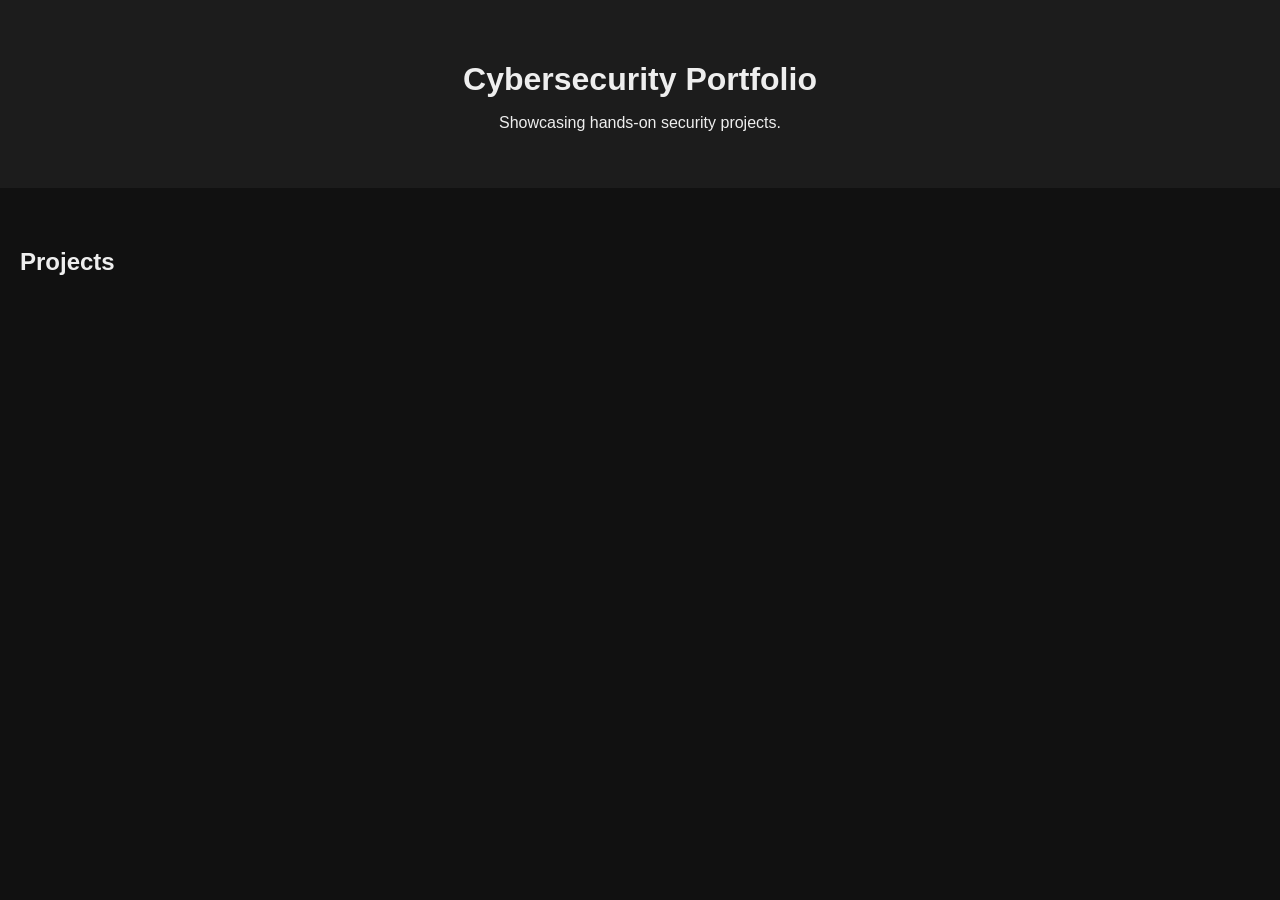
==== index.html @ 6a12bd03 "Initial portfolio setup" ====
<!DOCTYPE html>
<html lang="en">
<head>
    <meta charset="UTF-8" />
    <meta name="viewport" content="width=device-width, initial-scale=1.0" />
    <title>Cybersecurity Portfolio</title>
    <link rel="stylesheet" href="css/style.css" />
</head>
<body>
    <header>
        <h1>Cybersecurity Portfolio</h1>
        <p>Showcasing hands-on security projects.</p>
    </header>

    <section id="projects">
        <h2>Projects</h2>
        <div id="project-list" class="project-grid"></div>
    </section>

    <script src="js/script.js"></script>
</body>
</html>
---- css/style.css ----
body {
    font-family: Arial, sans-serif;
    margin: 0;
    background: #111;
    color: #eee;
}

header {
    text-align: center;
    padding: 40px 20px;
    background: #1c1c1c;
}

h1 {
    margin-bottom: 10px;
}

#projects {
    padding: 40px 20px;
}

.project-grid {
    display: grid;
    gap: 20px;
    grid-template-columns: repeat(auto-fit, minmax(250px, 1fr));
}

.project-card {
    background: #222;
    border-radius: 8px;
    padding: 20px;
    text-align: center;
    border: 1px solid #333;
}

.project-img {
    width: 100%;
    height: 150px;
    object-fit: contain;
    margin-bottom: 10px;
}

.btn {
    display: inline-block;
    padding: 10px 16px;
    background: #4caf50;
    color: #fff;
    text-decoration: none;
    border-radius: 6px;
    margin-top: 10px;
}

.btn:hover {
    background: #45a049;
}
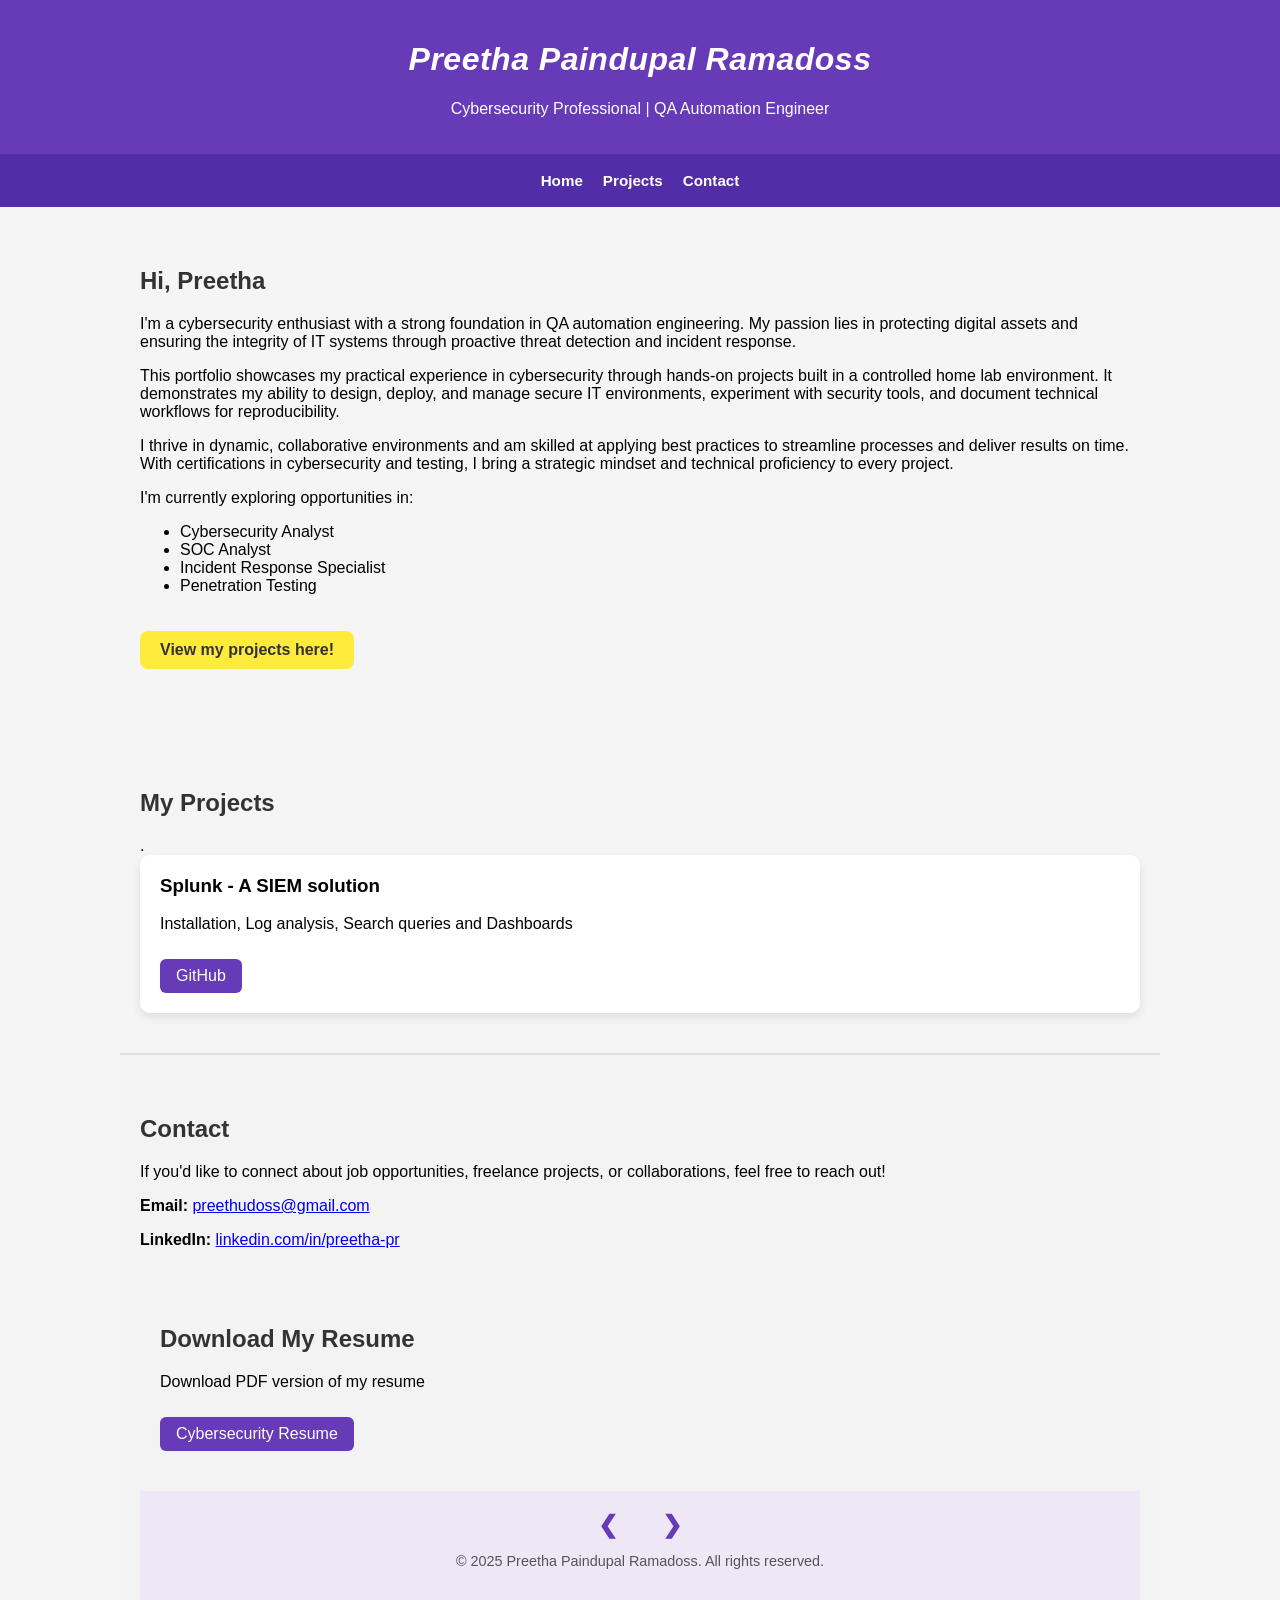
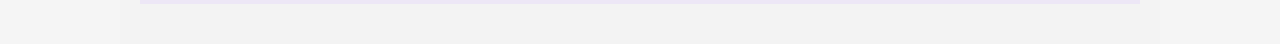
==== commit 277f111b: "index html change" ====
--- a/index.html
+++ b/index.html
@@ -1,22 +1,337 @@
+
 <!DOCTYPE html>
 <html lang="en">
 <head>
-    <meta charset="UTF-8" />
-    <meta name="viewport" content="width=device-width, initial-scale=1.0" />
-    <title>Cybersecurity Portfolio</title>
-    <link rel="stylesheet" href="css/style.css" />
+  <meta charset="UTF-8">
+  <meta name="viewport" content="width=device-width, initial-scale=1.0">
+  <title>Preetha Paindupal Ramadoss | Cybersecurity Portfolio</title> 
+  <style>
+    header h1 {
+      color: white;
+      font-weight: bold;
+      font-style: italic;
+      letter-spacing: 0.5px;
+    }
+    body {
+      font-family: 'Segoe UI', Tahoma, Geneva, Verdana, sans-serif;
+      margin: 0;
+      padding: 0;
+      background-color: #f5f5f5;
+    }
+    header {
+      background-color: #673ab7;
+      color: white;
+      padding: 20px 0;
+      text-align: center;
+    }
+    nav {
+      background-color: #512da8;
+      display: flex;
+      flex-wrap: wrap;         /* Enables wrapping on small screens */
+      justify-content: center;
+      padding: 10px 0;
+    }
+    nav a {
+      color: white;
+      margin: 8px 10px;
+      text-decoration: none;
+      font-weight: bold;
+      font-size: 0.95rem;
+    } 
+    @media (max-width: 600px) {
+    nav a {
+      flex: 1 1 100%;
+      text-align: center;
+      font-size: 1rem;
+    }
+    }
+    nav a:hover {
+      text-decoration: underline;
+    }
+    section {
+      padding: 40px 20px;
+      max-width: 1000px;
+      margin: auto;
+    }
+    h1, h2 {
+      color: #333;
+    }
+    .btn-primary {
+      display: inline-block;
+      background-color: #ffeb3b;
+      color: #333;
+      font-weight: bold;
+      padding: 10px 20px;
+      margin: 20px 0;
+      border-radius: 8px;
+      text-decoration: none;
+    }
+    .project-tags {
+      display: flex;
+      flex-wrap: wrap;
+      gap: 10px;
+      justify-content: center;
+      margin: 20px 0;
+    }
+    .tag {
+      background-color: #e0e0e0;
+      padding: 8px 16px;
+      border-radius: 20px;
+      font-size: 0.9rem;
+    }
+    .project-grid {
+      display: grid;
+      grid-template-columns: repeat(auto-fit, minmax(250px, 1fr));
+      gap: 20px;
+    }
+    .project-card {
+      background: white;
+      padding: 20px;
+      border-radius: 10px;
+      box-shadow: 0 4px 10px rgba(0, 0, 0, 0.1);
+    }
+    .project-card h3 {
+      margin-top: 0;
+    }
+    .btn-secondary {
+      display: inline-block;
+      background-color: #673ab7;
+      color: white;
+      padding: 8px 16px;
+      margin-top: 10px;
+      text-decoration: none;
+      border-radius: 6px;
+    }
+    footer {
+  background-color: #ede7f6;
+  text-align: center;
+  padding: 20px;
+  font-size: 0.9em;
+  color: #555;
+  position: relative;
+}
+
+.nav-arrows {
+  margin-bottom: 10px;
+}
+
+.nav-arrows a {
+  font-size: 24px;
+  margin: 0 20px;
+  text-decoration: none;
+  color: #673ab7;
+  font-weight: bold;
+}
+
+.nav-arrows a:hover {
+  color: #311b92;
+}
+   /* === Skills Section === */
+#skills {
+  padding: 60px 20px;
+  background-color: #f9f9f9;
+}
+
+#skills h2 {
+  text-align: center;
+  font-size: 2rem;
+  color: #4b0082;
+  margin-bottom: 40px;
+}
+
+.skills-container {
+  display: flex;
+  flex-wrap: wrap;
+  justify-content: center;
+  gap: 30px;
+  max-width: 1000px;
+  margin: 0 auto;
+}
+
+.skills-group {
+  flex: 1 1 300px;
+  background-color: white;
+  border-radius: 10px;
+  padding: 20px 25px;
+  box-shadow: 0 2px 8px rgba(0, 0, 0, 0.08);
+  border-top: 5px solid #9370db;
+}
+
+.skills-group h3 {
+  color: #333;
+  font-size: 1.1rem;
+  margin-bottom: 15px;
+  font-weight: bold;
+}
+
+.skills-group ul {
+  padding-left: 20px;
+  list-style-type: disc;
+  color: #444;
+  font-size: 0.95rem;
+}
+/* Testimonials Section */
+#testimonials {
+  padding: 60px 20px;
+  background-color: #fff;
+  text-align: center;
+}
+
+.testimonials-grid {
+  display: grid;
+  grid-template-columns: repeat(auto-fit, minmax(300px, 1fr));
+  gap: 24px;
+  margin-top: 32px;
+}
+
+.testimonial-card {
+  background: #f9f9f9;
+  padding: 24px 20px;
+  border-radius: 10px;
+  box-shadow: 0 2px 6px rgba(0, 0, 0, 0.05);
+  display: flex;
+  flex-direction: column;
+  justify-content: space-between;
+  height: 100%;
+}
+
+.testimonial-card p {
+  font-size: 0.95rem;
+  line-height: 1.5;
+  color: #333;
+  font-style: italic;
+}
+
+.testimonial-card footer {
+  margin-top: 20px;
+  font-size: 0.85rem;
+  color: #555;
+  text-align: right;
+}
+#contact {
+  background-color: #f3f3f3;
+  padding: 40px 20px;
+  border-top: 2px solid #ddd;
+}
+
+.resume-links {
+  list-style: none;
+  padding: 0;
+  display: flex;
+  flex-direction: column;
+  gap: 10px;
+  margin-top: 15px;
+}
+
+.resume-links .btn-secondary {
+  background-color: #673ab7;
+  color: white;
+  padding: 10px 16px;
+  border-radius: 6px;
+  text-decoration: none;
+  font-weight: bold;
+  display: inline-block;
+  width: fit-content;
+}
+
+.resume-links .btn-secondary:hover {
+  background-color: #512da8;
+
+.resume-buttons {
+  display: flex;
+  flex-wrap: wrap;
+  gap: 15px;
+  justify-content: center;
+  margin-top: 15px;
+}
+
+.btn-resume {
+  background-color: #512da8;
+  color: #fff;
+  padding: 12px 24px;
+  border-radius: 6px;
+  text-decoration: none;
+  font-weight: bold;
+  transition: background-color 0.3s ease;
+}
+
+.btn-resume:hover {
+  background-color: #7e57c2;
+}}
+  </style>
 </head>
 <body>
-    <header>
-        <h1>Cybersecurity Portfolio</h1>
-        <p>Showcasing hands-on security projects.</p>
-    </header>
-
-    <section id="projects">
-        <h2>Projects</h2>
-        <div id="project-list" class="project-grid"></div>
-    </section>
-
-    <script src="js/script.js"></script>
+  <header>
+    <h1>Preetha Paindupal Ramadoss</h1> 
+    <p>Cybersecurity Professional | QA Automation Engineer</p> 
+  </header>
+
+  <nav>
+    <a href="#home">Home</a>
+    <a href="#projects">Projects</a>
+    <a href="#contact">Contact</a>
+  </nav>
+
+  <section id="home" class="hero">
+  <div class="content">
+    <h1>Hi, Preetha</h1> 
+    <p>
+      I'm a cybersecurity enthusiast with a strong foundation in QA automation engineering. My passion lies in protecting digital assets and ensuring the integrity of IT systems through proactive threat detection and incident response.
+    </p>
+    <p>
+     This portfolio showcases my practical experience in cybersecurity through hands-on projects built in a controlled home lab environment. It demonstrates my ability to design, deploy, and manage secure IT environments, experiment with security tools, and document technical workflows for reproducibility.
+    </p>
+    <p>
+      I thrive in dynamic, collaborative environments and am skilled at applying best practices to streamline processes and deliver results on time. With certifications in cybersecurity and testing, I bring a strategic mindset and technical proficiency to every project. 
+    </p>
+    <p>
+      I'm currently exploring opportunities in:
+      <ul class="career-tags">
+        <li> Cybersecurity Analyst</li> 
+        <li> SOC Analyst </li> 
+        <li> Incident Response Specialist</li> 
+        <li> Penetration Testing</li> 
+      </ul>
+    </p>
+    <a href="#projects" class="btn-primary">View my projects here!</a>
+  </div>
+</section>
+  <section id="projects" class="projects">
+  <h2>My Projects</h2>.
+    <div class="project-grid">
+    <div class="project-card">
+      <h3>Splunk - A SIEM solution</h3> 
+      <p>Installation, Log analysis, Search queries and Dashboards </p> 
+      <a href="https://github.com/Preeverse/cybersecurity-projects/blob/main/Projects/SIEM/Splunk" class="btn-secondary" target="_blank">GitHub</a>
+    </div>
+  </div>
+</section>
+
+  <section id="contact">
+  <h2>Contact</h2>
+  <p>If you'd like to connect about job opportunities, freelance projects, or collaborations, feel free to reach out!</p>
+
+  <div class="contact-methods">
+    <p><strong>Email:</strong> <a href="mailto:preethudoss@gmail.com">preethudoss@gmail.com</a></p>
+    <p><strong>LinkedIn:</strong> <a href="https://www.linkedin.com/in/preetha-pr/" target="_blank">linkedin.com/in/preetha-pr</a></p>
+    
+ <section id="resume">
+  <h2>Download My Resume</h2>
+  <p>Download PDF version of my resume</p>
+  <a class="btn-secondary" href="resume.pdf" target="_blank">Cybersecurity Resume</a>
+</section> 
+
+<footer>
+  <div class="nav-arrows">
+    <a href="#top" title="Back to Top">❮</a>
+    <a href="#contact" title="Jump to Contact">❯</a>
+  </div>
+  <p>&copy; 2025 Preetha Paindupal Ramadoss. All rights reserved.</p>
+</footer>
+
 </body>
 </html>
+        
+
+
+
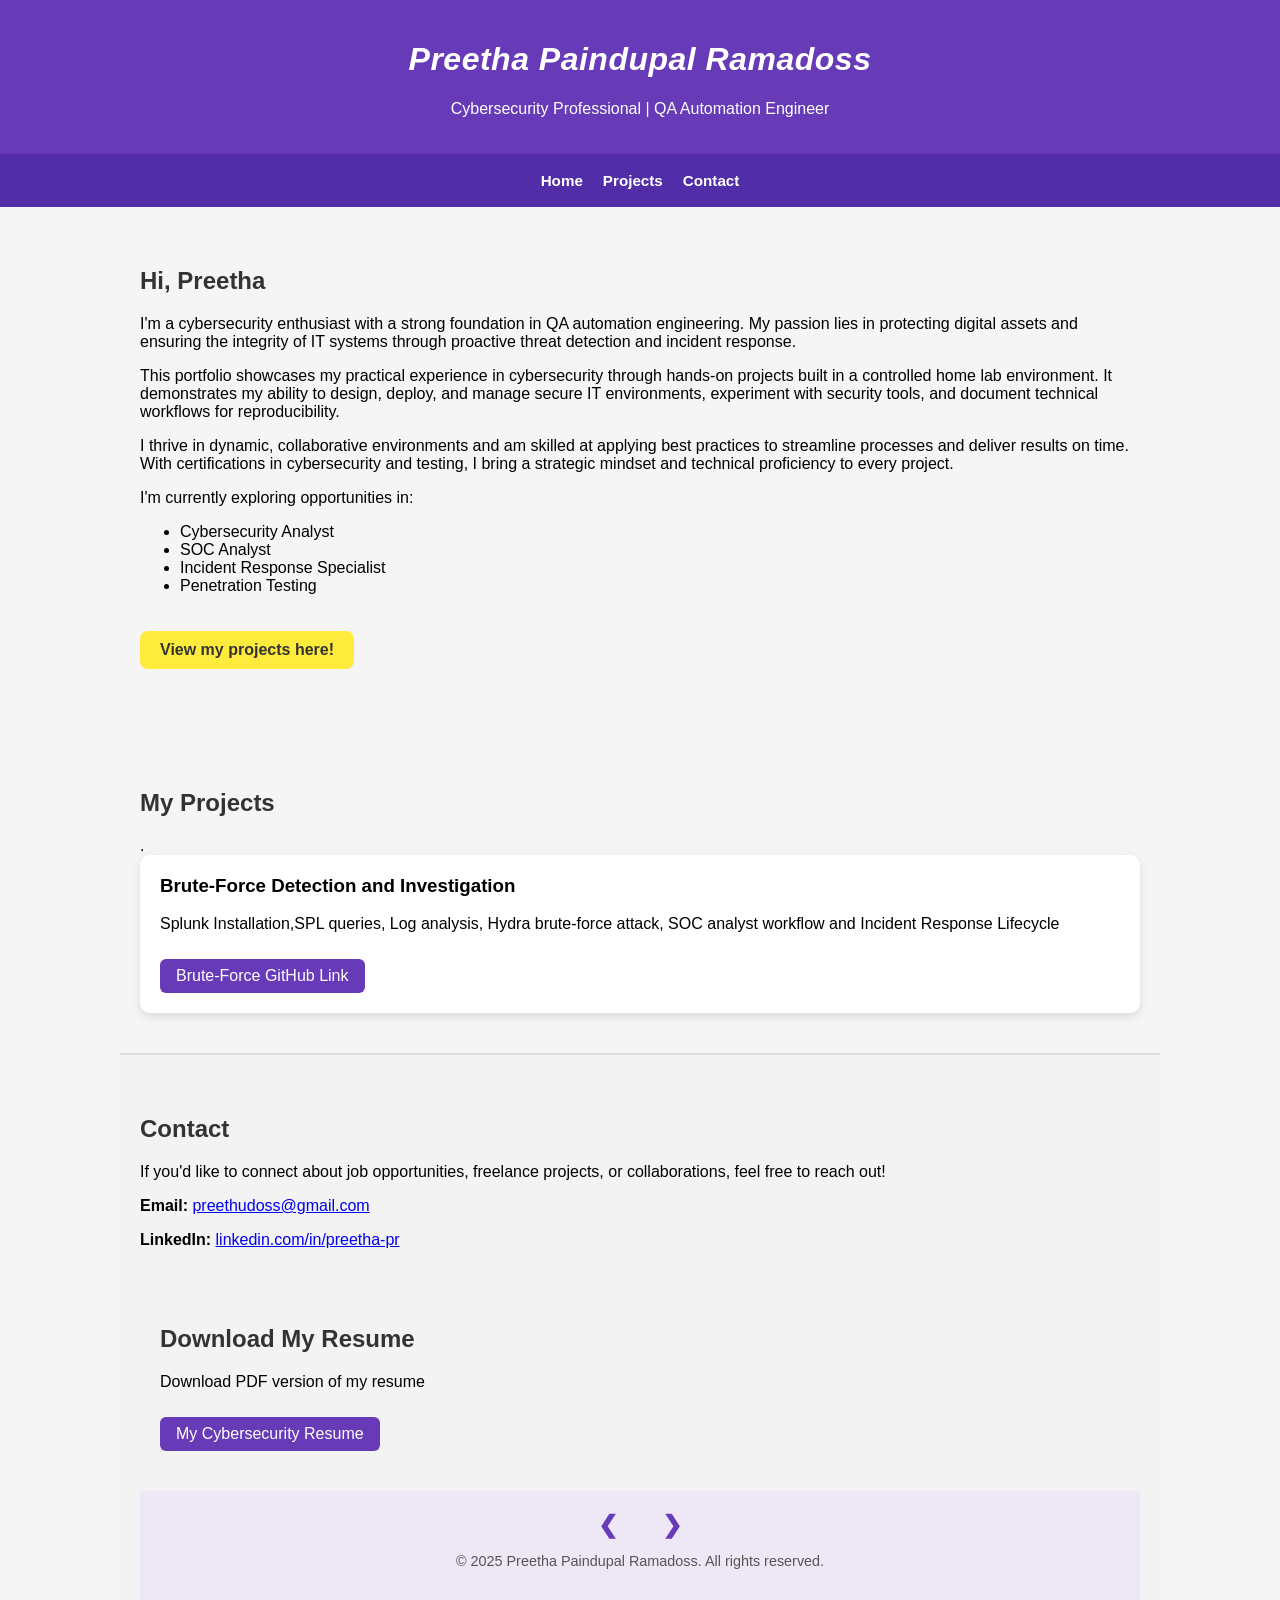
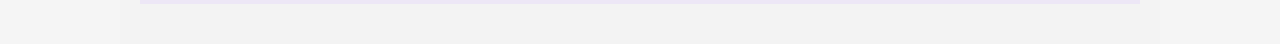
==== commit 4a49a7c8: "add brute force github link" ====
--- a/index.html
+++ b/index.html
@@ -300,9 +300,9 @@
   <h2>My Projects</h2>.
     <div class="project-grid">
     <div class="project-card">
-      <h3>Splunk - A SIEM solution</h3> 
-      <p>Installation, Log analysis, Search queries and Dashboards </p> 
-      <a href="https://github.com/Preeverse/cybersecurity-projects/blob/main/Projects/SIEM/Splunk" class="btn-secondary" target="_blank">GitHub</a>
+      <h3>Brute-Force Detection and Investigation</h3> 
+      <p> Splunk Installation,SPL queries, Log analysis, Hydra brute-force attack, SOC analyst workflow and Incident Response Lifecycle  </p> 
+      <a href="https://github.com/Preeverse/cybersecurity-projects/tree/main/Projects/brute-force-detection" class="btn-secondary" target="_blank">Brute-Force GitHub Link</a>
     </div>
   </div>
 </section>
@@ -318,7 +318,7 @@
  <section id="resume">
   <h2>Download My Resume</h2>
   <p>Download PDF version of my resume</p>
-  <a class="btn-secondary" href="resume.pdf" target="_blank">Cybersecurity Resume</a>
+  <a class="btn-secondary" href="/resume/Preetha_PR_resume.pdf" target="_blank">My Cybersecurity Resume</a>
 </section> 
 
 <footer>
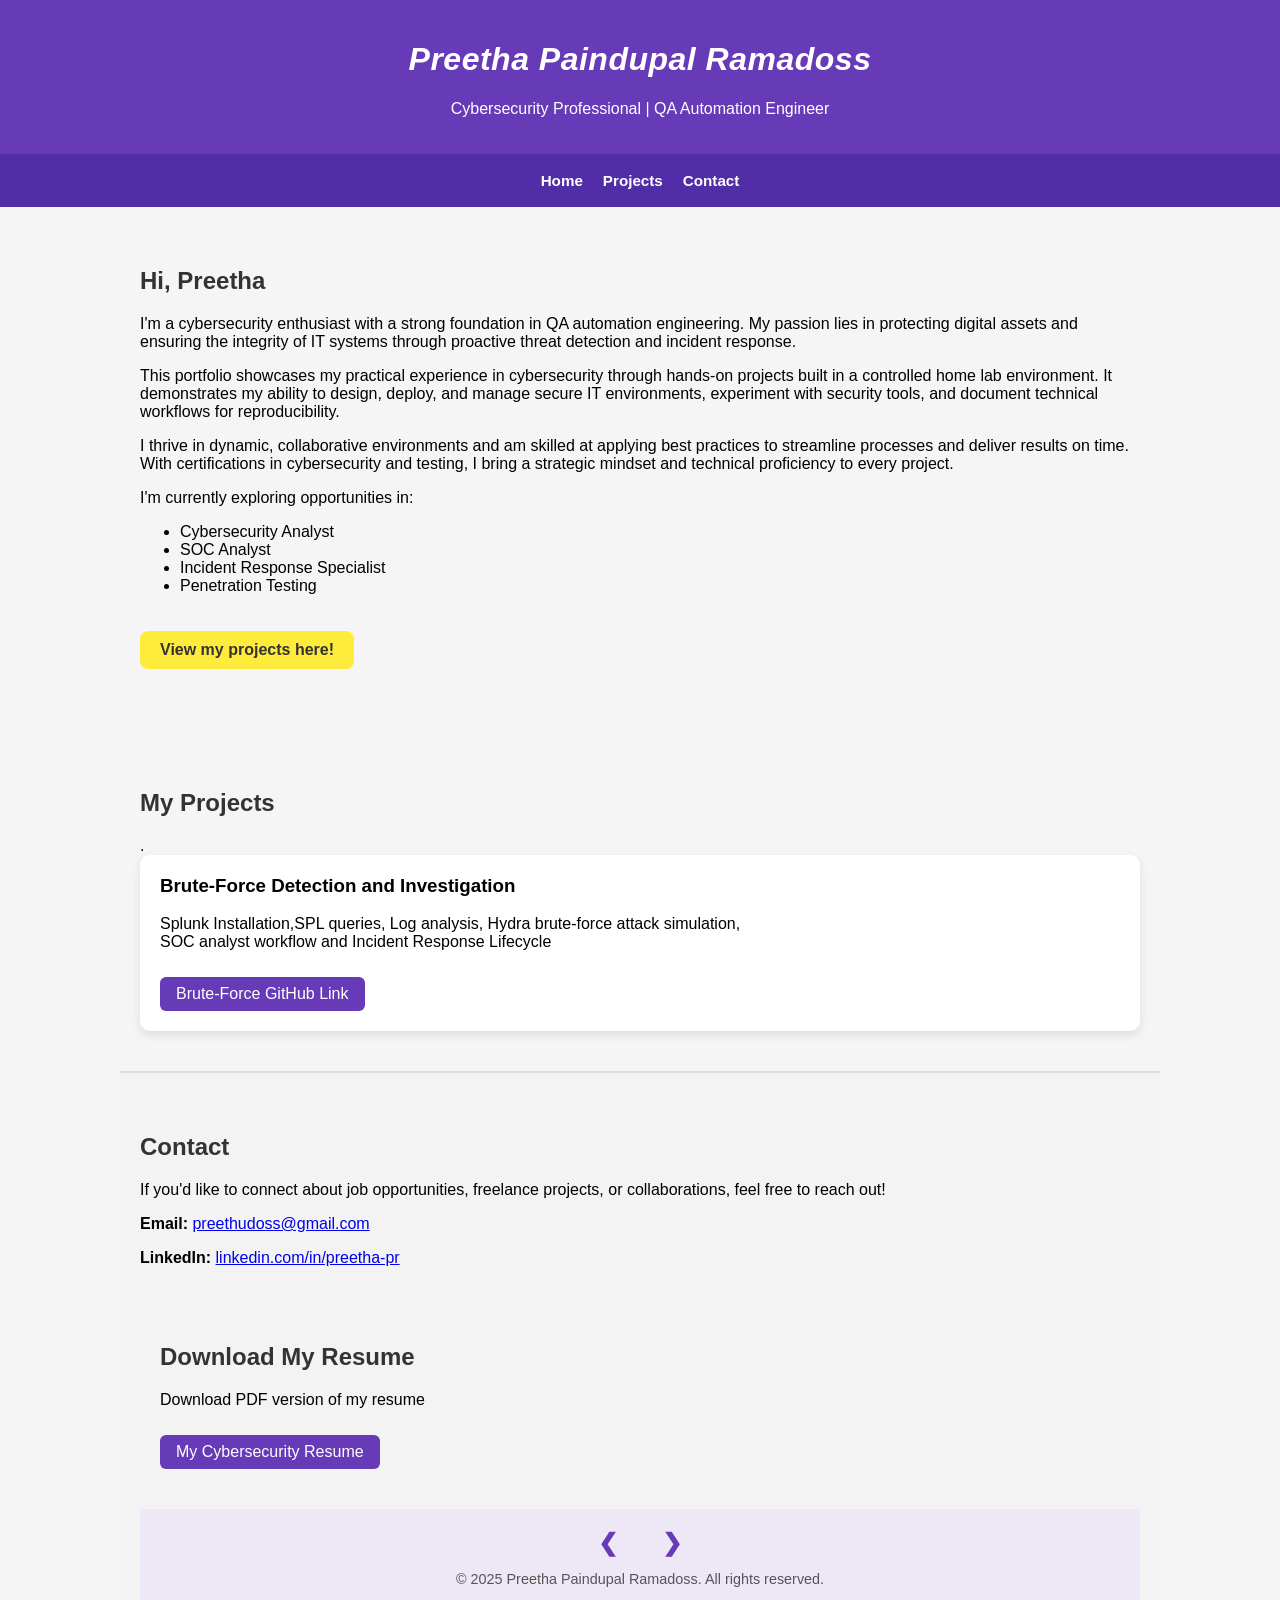
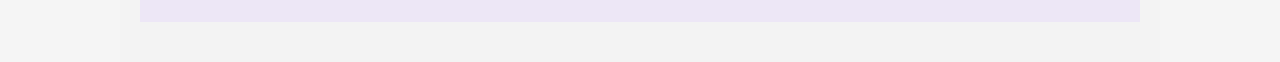
==== commit a8f31571: "fix resume link" ====
--- a/index.html
+++ b/index.html
@@ -301,7 +301,8 @@
     <div class="project-grid">
     <div class="project-card">
       <h3>Brute-Force Detection and Investigation</h3> 
-      <p> Splunk Installation,SPL queries, Log analysis, Hydra brute-force attack, SOC analyst workflow and Incident Response Lifecycle  </p> 
+      <p> Splunk Installation,SPL queries, Log analysis, Hydra brute-force attack simulation,<br>
+          SOC analyst workflow and Incident Response Lifecycle  </p> 
       <a href="https://github.com/Preeverse/cybersecurity-projects/tree/main/Projects/brute-force-detection" class="btn-secondary" target="_blank">Brute-Force GitHub Link</a>
     </div>
   </div>
@@ -318,7 +319,7 @@
  <section id="resume">
   <h2>Download My Resume</h2>
   <p>Download PDF version of my resume</p>
-  <a class="btn-secondary" href="/resume/Preetha_PR_resume.pdf" target="_blank">My Cybersecurity Resume</a>
+  <a class="btn-secondary" href="cybersecurity-portfolio/resume/Preetha_PR_resume.pdf" target="_blank">My Cybersecurity Resume</a>
 </section> 
 
 <footer>
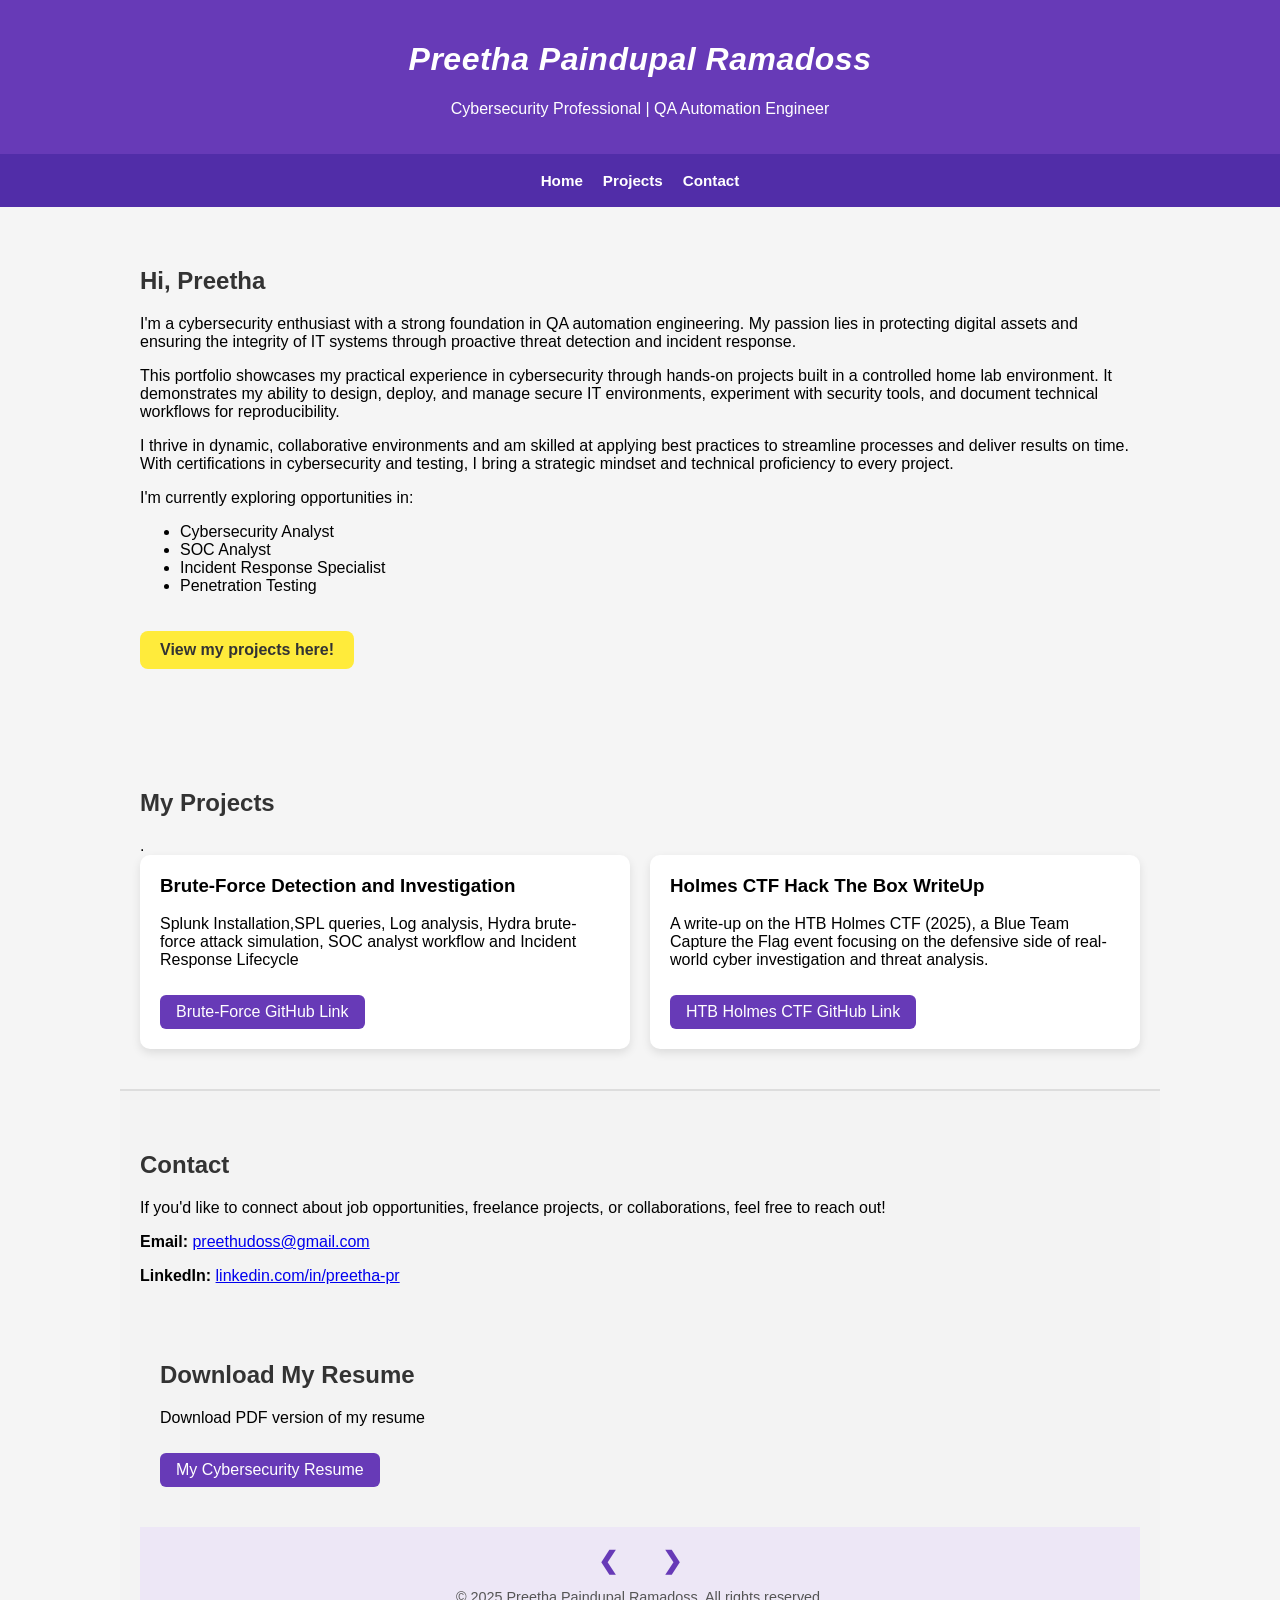
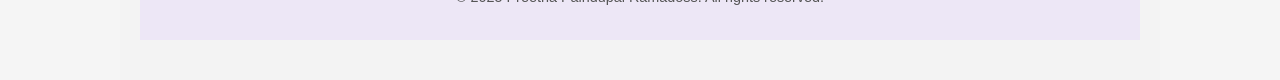
==== commit 1e3d6668: "add htb holmes ctf" ====
--- a/index.html
+++ b/index.html
@@ -301,9 +301,13 @@
     <div class="project-grid">
     <div class="project-card">
       <h3>Brute-Force Detection and Investigation</h3> 
-      <p> Splunk Installation,SPL queries, Log analysis, Hydra brute-force attack simulation,<br>
-          SOC analyst workflow and Incident Response Lifecycle  </p> 
-      <a href="https://github.com/Preeverse/cybersecurity-projects/tree/main/Projects/brute-force-detection" class="btn-secondary" target="_blank">Brute-Force GitHub Link</a>
+      <p> Splunk Installation,SPL queries, Log analysis, Hydra brute-force attack simulation, SOC analyst workflow and Incident Response Lifecycle  </p> 
+      <a href="https://github.com/Preeverse/cybersecurity-projects/tree/main/projects/brute-force-detection" class="btn-secondary" target="_blank">Brute-Force GitHub Link</a>
+    </div>
+    <div class="project-card">
+      <h3>Holmes CTF Hack The Box WriteUp</h3> 
+      <p> A write-up on the HTB Holmes CTF (2025), a Blue Team Capture the Flag event focusing on the defensive side of real-world cyber investigation and threat analysis.</p> 
+      <a href="https://github.com/Preeverse/oscp-practice/tree/main/HTB-Holmes-CTF" class="btn-secondary" target="_blank">HTB Holmes CTF GitHub Link</a>
     </div>
   </div>
 </section>
@@ -319,7 +323,7 @@
  <section id="resume">
   <h2>Download My Resume</h2>
   <p>Download PDF version of my resume</p>
-  <a class="btn-secondary" href="cybersecurity-portfolio/resume/Preetha_PR_resume.pdf" target="_blank">My Cybersecurity Resume</a>
+  <a class="btn-secondary" href="resume/Preetha_PR_resume.pdf" target="_blank">My Cybersecurity Resume</a>
 </section> 
 
 <footer>
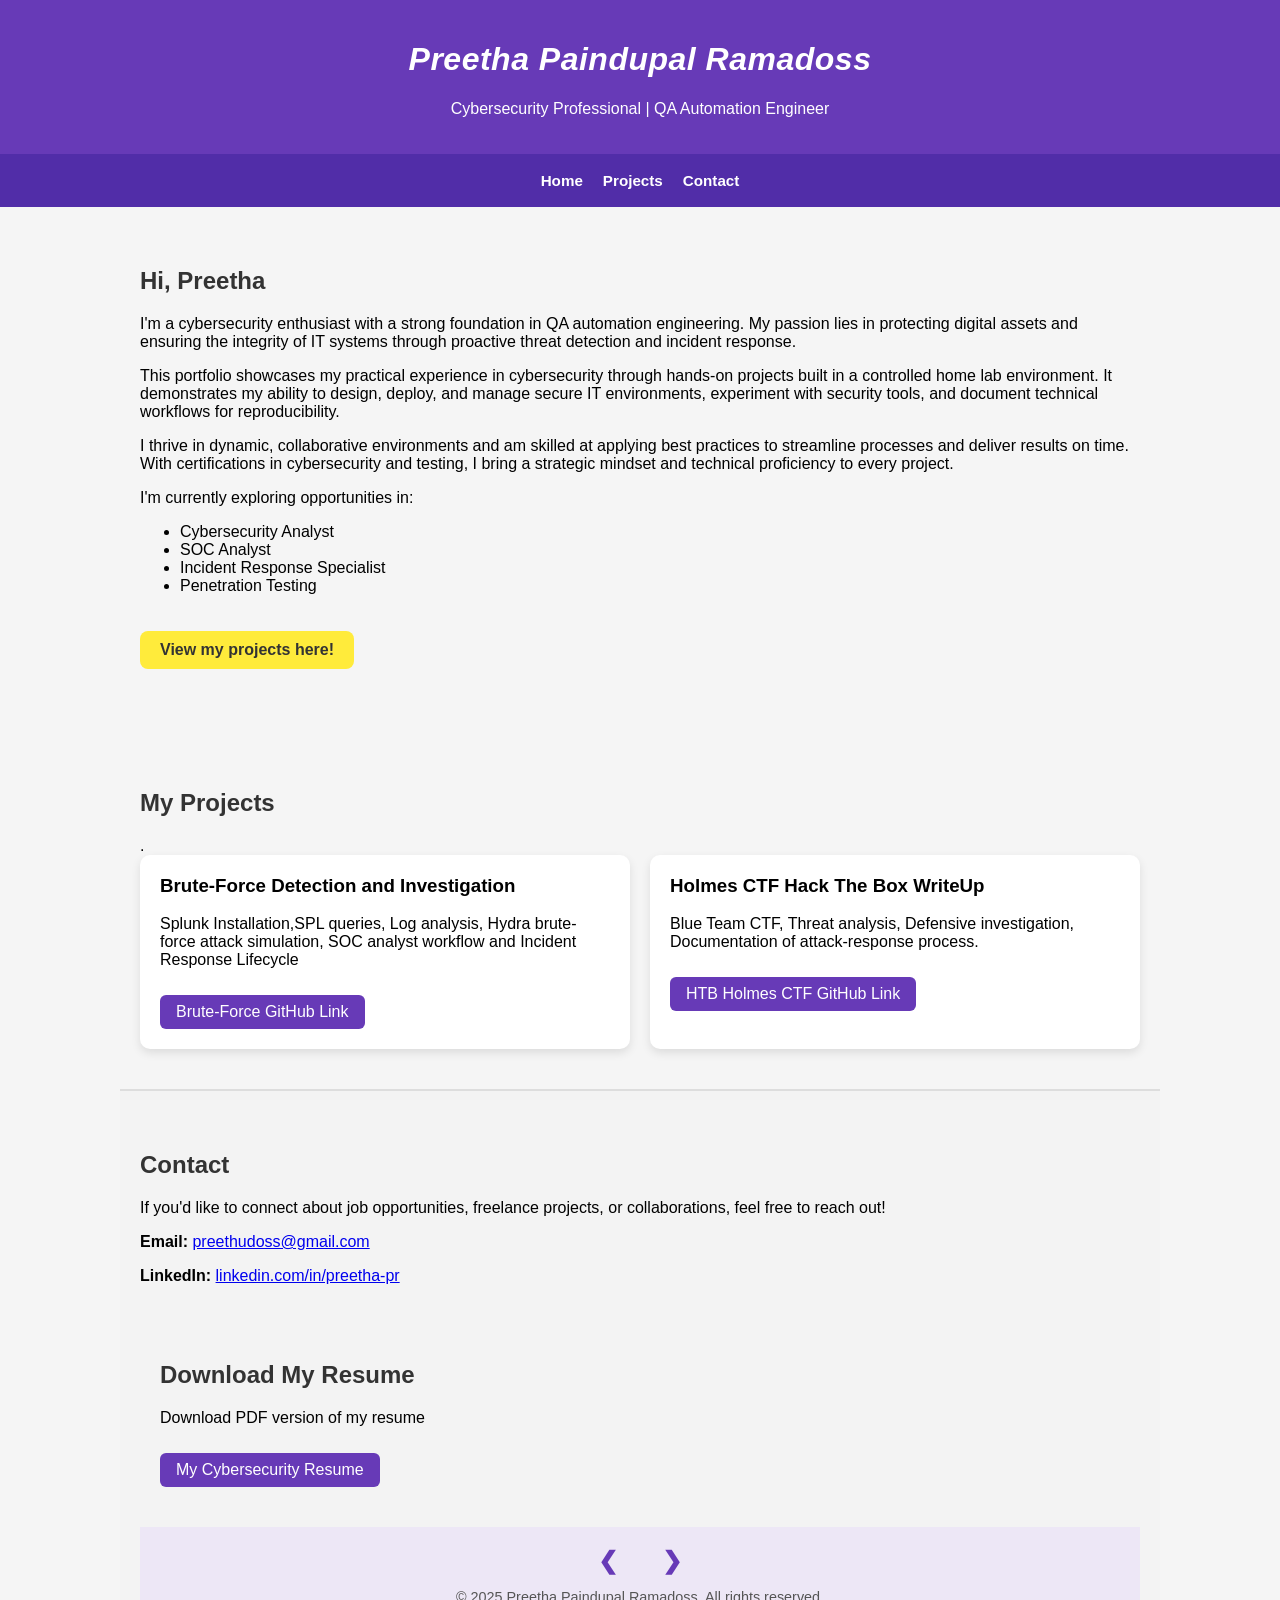
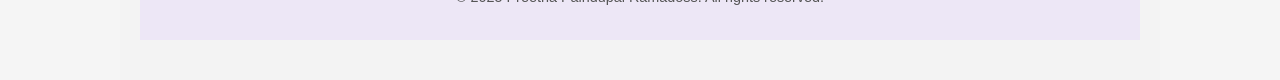
==== commit dc27bf03: "update htb holmes descrip" ====
--- a/index.html
+++ b/index.html
@@ -306,7 +306,7 @@
     </div>
     <div class="project-card">
       <h3>Holmes CTF Hack The Box WriteUp</h3> 
-      <p> A write-up on the HTB Holmes CTF (2025), a Blue Team Capture the Flag event focusing on the defensive side of real-world cyber investigation and threat analysis.</p> 
+      <p> Blue Team CTF, Threat analysis, Defensive investigation, Documentation of attack-response process.</p> 
       <a href="https://github.com/Preeverse/oscp-practice/tree/main/HTB-Holmes-CTF" class="btn-secondary" target="_blank">HTB Holmes CTF GitHub Link</a>
     </div>
   </div>
